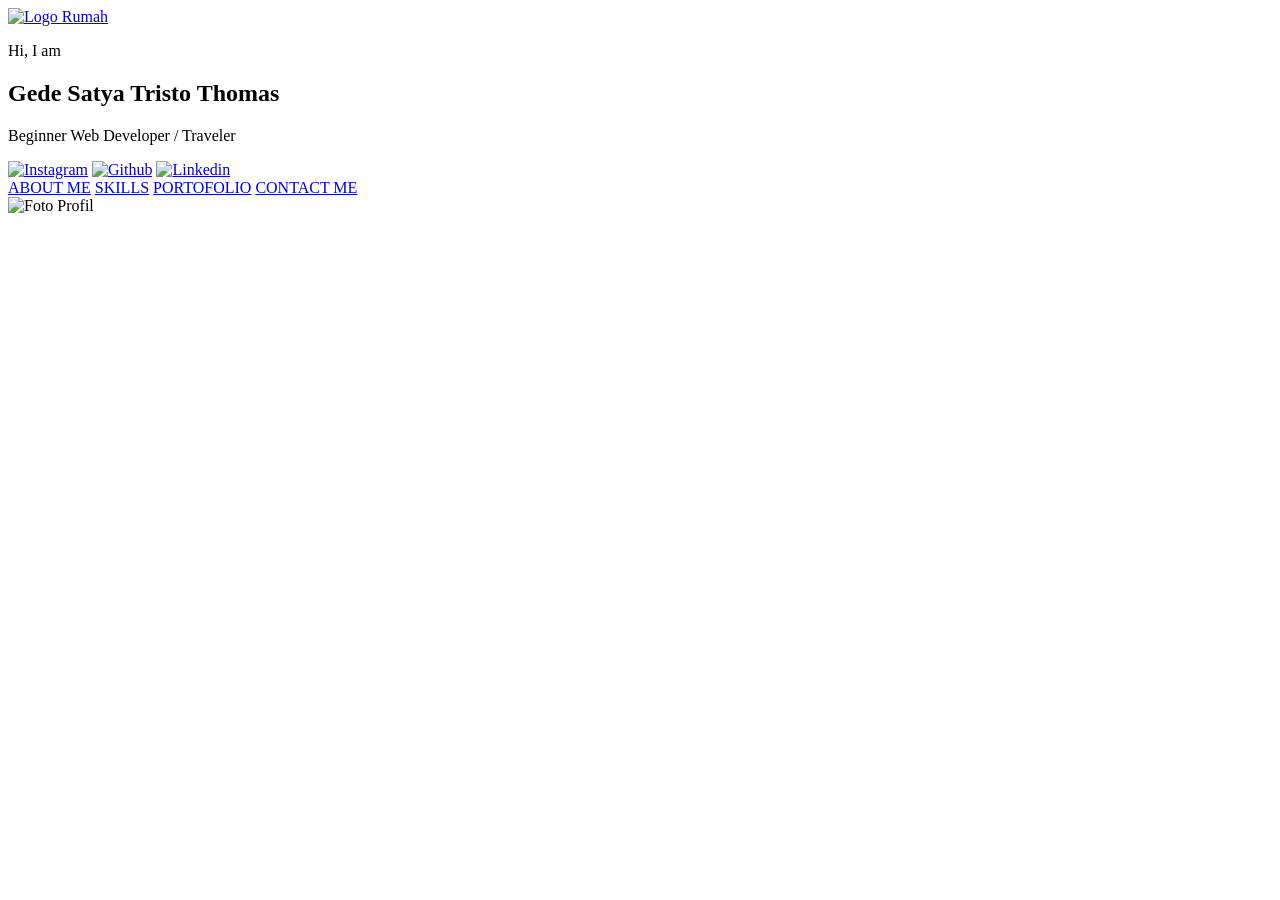
==== Index.html @ 4d37866c "Create Index.html" ====
<!DOCTYPE html>

<head>
    <meta charset="UTF-8" />
    <meta name="viewport" content="width=device-width, initial-scale=1" />
    <title>Portofolio Saya</title>
    <link href="https://fonts.googleapis.com/css2?family=Poppins:wght@400;600;700;900&display=swap" rel="stylesheet">
    <link rel="stylesheet" href="Stylesheet.css" />
</head>

<body>

    <main class="hero">
        <section class="sisi_kiri">
            <a href="index.html" class="logo-link">
                <div class="logo-box">
                    <img src="https://cdn-icons-png.flaticon.com/512/1946/1946436.png" alt="Logo Rumah" class="ikon_rumah">
                </div>
            </a>
            <div class="main-content">
                <p class="kata_sapa">Hi, I am</p>
                <h1 class="nama">Gede Satya Tristo Thomas</h1>
                <p class="role">Beginner Web Developer / Traveler</p>

                <div class="social_links">
                    <a href="https://www.instagram.com/" class="social-item_ig">
                        <img src="https://cdn-icons-png.flaticon.com/512/174/174855.png" alt="Instagram"></a>

                    <a href="https://github.com/" class="social-item_gt">
                        <img src="https://cdn-icons-png.flaticon.com/512/733/733553.png" alt="Github"></a>

                    <a href="https://www.linkedin.com/" class="social-item_lk">
                        <img src="https://cdn-icons-png.flaticon.com/512/174/174857.png" alt="Linkedin"></a>
                </div>
            </div>
        </section>

        <section class="sisi_kanan">
            <nav class="navigasi_bar">
                <a href="aboutme.html">ABOUT ME</a>
                <a href="Skill.html">SKILLS</a>
                <a href="Portofolio.html">PORTOFOLIO</a>
                <a href="Contactme.html" class="contact-tombol">CONTACT ME </a>
            </nav>


            <div class="photo-wrapper">
                <img src="foto 2.jpeg" alt="Foto Profil" class="foto" />
            </div>
        </section>
    </main>

</body>

</html>
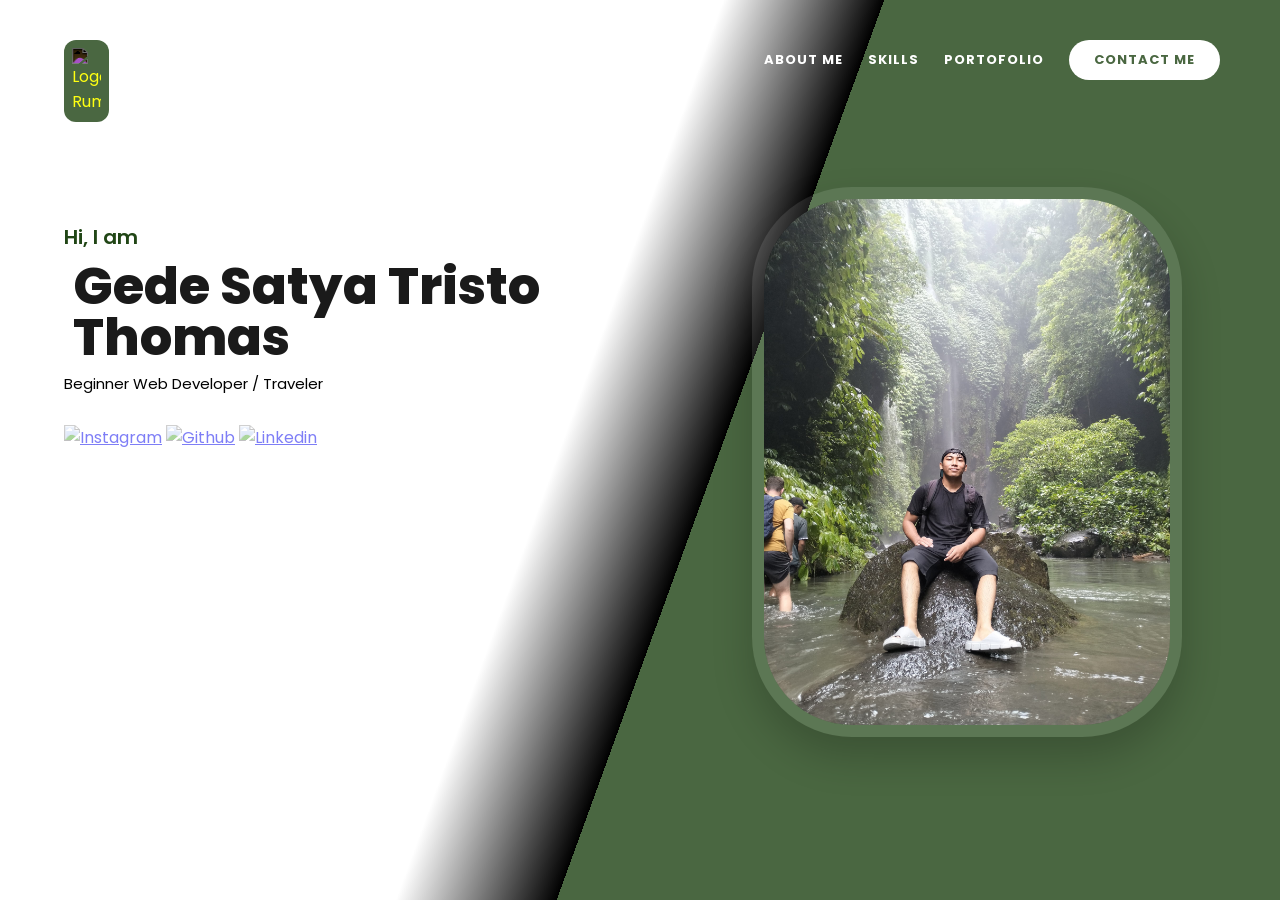
==== commit 10d0b670: "Fix formatting in Index.html bang ini lupa bang" ====
--- a/Index.html
+++ b/Index.html
@@ -1,5 +1,5 @@
 <!DOCTYPE html>
-
+<html>
 <head>
     <meta charset="UTF-8" />
     <meta name="viewport" content="width=device-width, initial-scale=1" />
@@ -52,4 +52,4 @@
 
 </body>
 
-</html>+</html>
--- a/Stylesheet.css
+++ b/Stylesheet.css
@@ -0,0 +1,508 @@
+/* RESET: Bersihkan jarak bawaan browser */
+
+* {
+    margin: 0;
+    padding: 0;
+    box-sizing: border-box;
+    font-family: 'Poppins', sans-serif;
+}
+
+
+/* BACKGROUND 3 GARIS DIAGONAL */
+
+.hero {
+    min-height: 100vh;
+    width: 100%;
+    display: flex;
+    background: linear-gradient( 110deg, #ffffff 45%, #ffffff 45%, #000000 55%, #4a6741 55%);
+    position: relative;
+    overflow: hidden;
+    /* Biar konten tidak meluber keluar layar */
+}
+
+
+/* SISI KIRI */
+
+.sisi_kiri {
+    flex: 55%;
+    padding: 40px 5%;
+    display: flex;
+    flex-direction: column;
+}
+
+.logo-box {
+    width: 62px;
+    background: #000000;
+    padding: 8px;
+    border-radius: 10px;
+}
+
+.logo-link {
+    text-decoration: none;
+    display: inline-block;
+    transition: transform 0.3s ease;
+}
+
+.logo-link :hover {
+    transform: scale(1.1);
+}
+
+.logo-box {
+    width: 45px;
+    background: #4a6741;
+    padding: 8px;
+    border-radius: 12px;
+    display: flex;
+    justify-content: center;
+    align-items: center;
+    cursor: pointer;
+}
+
+.ikon_rumah {
+    width: 100%;
+    filter: invert(1);
+}
+
+.main-content {
+    margin-top: 100px;
+}
+
+.kata_sapa {
+    font-size: 20px;
+    color: #214616;
+    font-weight: 600;
+}
+
+
+/* FIX UKURAN NAMA: Pakai clamp biar ukuran otomatis mengecil di layar kecil */
+
+.nama {
+    font-size: clamp(32px, 4vw, 65px);
+    font-weight: 800;
+    line-height: 1;
+    color: #1a1a1a;
+    margin: 9px;
+}
+
+.role {
+    color: #000000;
+    font-size: 15px;
+    margin-bottom: 30px;
+}
+
+.social-links {
+    display: flex;
+    gap: 2px;
+}
+
+.social-item_ig img {
+    width: 35px;
+    opacity: 0.5;
+    transition: all 0.2s;
+}
+
+.social-item_ig:hover img {
+    opacity: 111;
+    transform: translateY(-11px);
+}
+
+.social-item_gt img {
+    width: 35px;
+    opacity: 0.5;
+    transition: all 0.2s;
+}
+
+.social-item_gt:hover img {
+    opacity: 111;
+    transform: translateY(-11px);
+}
+
+.social-item_lk img {
+    width: 35px;
+    opacity: 0.5;
+    transition: all 0.2s;
+}
+
+.social-item_lk:hover img {
+    opacity: 111;
+    transform: translateY(-11px);
+}
+
+
+/* SISI KANAN */
+
+.sisi_kanan {
+    flex: 45%;
+    display: flex;
+    flex-direction: column;
+    justify-content: center;
+    align-items: center;
+    position: relative;
+    min-height: 100vh;
+}
+
+.navigasi_bar {
+    position: absolute;
+    top: 40px;
+    right: 60px;
+    display: flex;
+    gap: 25px;
+    align-items: center;
+    z-index: 100;
+}
+
+.navigasi_bar a {
+    text-decoration: none;
+    color: #fff;
+    font-weight: 700;
+    font-size: 13px;
+    letter-spacing: 1px;
+    transition: all 0.3;
+}
+
+.navigasi_bar a:hover {
+    color: #adff2f
+}
+
+.contact-tombol {
+    background: #fff;
+    color: #4a6741 !important;
+    padding: 10px 25px;
+    border-radius: 50px;
+    transition: cubic-bezier(0.165, 0.84, 0.44, 1);
+}
+
+.efek-kaca {
+    background: rgba(255, 255, 255, 0.1);
+    backdrop-filter: blur(15px);
+    -webkit-backdrop-filter: blur(15px);
+    border: 1px solid rgba(255, 255, 255, 0.2);
+    padding: 40px;
+    border-radius: 20px;
+    width: 85%;
+    height: auto;
+    max-width: 650px;
+    box-shadow: 0 8px 32px rgba(0, 0, 0, 0.3);
+}
+
+.efek-kaca h2 {
+    font-size: 32px;
+    margin-bottom: 25px;
+    color: #ffffff;
+    font-weight: 800;
+    width: auto;
+    max-width: none;
+    padding: 0;
+}
+
+.efek-kaca p {
+    line-height: 1.8;
+    font-size: 15px;
+    color: rgba(255, 255, 255, 0.9);
+}
+
+.contact-tombol:hover {
+    background: #f0f0f0;
+    transform: scale(1.05);
+    box-shadow: 0 10px 20px rgba(0, 0, 0, 0.2);
+}
+
+.content-container {
+    width: 100%;
+    display: flex;
+    justify-content: center;
+    margin-top: 90px;
+    padding-bottom: 50px;
+    z-index: 10;
+}
+
+.photo-wrapper {
+    margin-top: 30px;
+    margin-right: 50px;
+}
+
+.foto {
+    width: 430px;
+    height: 550px;
+    object-fit: cover;
+    border-radius: 100px;
+    border: 12px solid rgba(255, 255, 255, 0.1);
+    box-shadow: 0 20px 40px rgba(0, 0, 0, 0.2);
+}
+
+.skills-grid {
+    display: grid;
+    grid-template-columns: repeat(4, 1fr);
+    gap: 15px;
+    margin-top: 15px;
+}
+
+.skill-card {
+    background: rgba(255, 255, 255, 0.08);
+    padding: 1px 5px;
+    border-radius: 12px;
+    text-align: center;
+    border: 1px solid rgba(255, 255, 255, 0.1);
+}
+
+.skill-card:hover {
+    background: rgba(255, 255, 255, 0.2);
+    transform: none;
+    border-color: rgba(255, 255, 255, 0.1);
+}
+
+.skill-card img {
+    width: 38px;
+    height: 38px;
+    margin-bottom: 8px;
+}
+
+.skill-label {
+    font-size: 9px;
+    font-weight: 800;
+    letter-spacing: 1px;
+    color: #ffffff;
+    letter-spacing: 0.05px;
+    text-transform: uppercase;
+}
+
+.scrollable-skills {
+    max-height: none;
+    overflow-y: hidden;
+    padding-right: 0;
+}
+
+.scrollable-skills::-webkit-scrollbar {
+    width: 5px;
+}
+
+.scrollable-skills::-webkit-scrollbar-thumb {
+    background: rgba(255, 255, 255, 0.2);
+    border-radius: 10px;
+}
+
+.video-container {
+    position: relative;
+    padding-bottom: 56.25%;
+    height: 0;
+    overflow: hidden;
+    border-radius: 12px;
+    box-shadow: 0 10px 20px rgba(0, 0, 0, 0.3);
+}
+
+.video-container iframe {
+    position: absolute;
+    top: 0;
+    left: 0;
+    width: 100%;
+    height: 100%;
+    border: none;
+}
+
+.portfolio-container {
+    width: 90%;
+    margin-top: 50px;
+    max-height: 80vh;
+    overflow-y: auto;
+    padding-right: 15px;
+}
+
+
+/* Scrollbar styling */
+
+.portfolio-container::-webkit-scrollbar {
+    width: 6px;
+}
+
+.portfolio-container::-webkit-scrollbar-thumb {
+    background: rgba(255, 255, 255, 0.2);
+    border-radius: 10px;
+}
+
+
+/* Grid 2 kolom untuk Proyek */
+
+.portfolio-grid {
+    display: grid;
+    grid-template-columns: repeat(2, 1fr);
+    gap: 25px;
+}
+
+.project-card {
+    background: rgba(255, 255, 255, 0.1);
+    backdrop-filter: blur(10px);
+    border-radius: 20px;
+    overflow: hidden;
+    border: 1px solid rgba(255, 255, 255, 0.1);
+    transition: transform 0.3s ease;
+}
+
+.project-img {
+    width: 100%;
+    height: 180px;
+    object-fit: contain;
+    background: #fff;
+    padding: 20px;
+}
+
+.project-info {
+    padding: 20px;
+    color: #fff;
+}
+
+.project-info h3 {
+    font-size: 18px;
+    margin-bottom: 10px;
+    color: #adff2f;
+}
+
+.project-info p {
+    font-size: 13px;
+    line-height: 1.6;
+    margin-bottom: 20px;
+    opacity: 0.9;
+}
+
+.view-btn {
+    display: inline-block;
+    padding: 8px 20px;
+    background: #fff;
+    color: #4a6741;
+    text-decoration: none;
+    font-weight: 700;
+    font-size: 12px;
+    border-radius: 50px;
+    transition: 0.3s;
+}
+
+.view-btn:hover {
+    background: #adff2f;
+    color: #000;
+    transform: scale(1.02);
+}
+
+.form-contact {
+    display: flex;
+    flex-direction: column;
+    gap: 20px;
+}
+
+.input-group {
+    position: relative;
+    width: 100%;
+}
+
+.input-group label {
+    display: block;
+    color: #fff;
+    font-size: 12px;
+    font-weight: 700;
+    margin-bottom: 5px;
+    text-transform: uppercase;
+}
+
+.form-contact input,
+.form-contact textarea {
+    width: 100%;
+    background: transparent;
+    border: none;
+    border-bottom: 2px solid rgba(255, 255, 255, 0.5);
+    padding: 10px 0;
+    color: #fff;
+    outline: none;
+    transition: 0.3s;
+}
+
+.form-contact input:focus,
+.form-contact textarea:focus {
+    border-bottom: 2px solid #adff2f;
+}
+
+.input-label {
+    display: block;
+    font-size: 12px;
+    font-weight: 700;
+    color: #fff;
+    margin-bottom: 5px;
+    text-transform: uppercase;
+}
+
+.submit-btn {
+    background: #fff;
+    color: #000;
+    border: none;
+    padding: 12px;
+    border-radius: 50px;
+    font-weight: 800;
+    cursor: pointer;
+    text-transform: uppercase;
+    margin-top: 10px;
+    transition: 0.2s;
+}
+
+.submit-btn:hover {
+    background: #adff2f;
+    transform: scale(1.02);
+}
+
+.deskripsi-portofolio {
+    width: 100%;
+    max-width: 400px;
+}
+
+.deskripsi-portofolio .role {
+    font-size: 15px;
+    line-height: 1.6;
+    color: #333;
+    white-space: normal;
+}
+
+
+/* Biar rapi saat dibuka di HP */
+
+@media (max-width: 600px) {
+    .hero {
+        flex-direction: column;
+        overflow-y: auto;
+        background: #fff;
+    }
+    .sisi_kiri {
+        flex: 100%;
+        padding: 30px;
+        text-align: center;
+    }
+    .sisi_kanan {
+        flex: 100%;
+        background: #4a6741;
+        align-items: center;
+        padding-top: 40px;
+        padding-bottom: 50px;
+    }
+    .portfolio-grid {
+        grid-template-columns: 1fr;
+        /* Jadi 1 kolom di HP */
+    }
+    .navigasi_bar {
+        background: #4a6741;
+        width: 100%;
+        justify-content: center;
+        padding: 20px;
+        position: relative;
+        top: 40px;
+        right: 60px;
+        position: absolute;
+        z-index: 100;
+    }
+    .foto {
+        width: 200px;
+        height: 280px;
+        margin-right: 0;
+    }
+    .skills-grid {
+        grid-template-columns: repeat(2, 1fr);
+    }
+    .deskripsi-portfolio {
+        max-width: none;
+        padding: 0 20px;
+    }
+}
